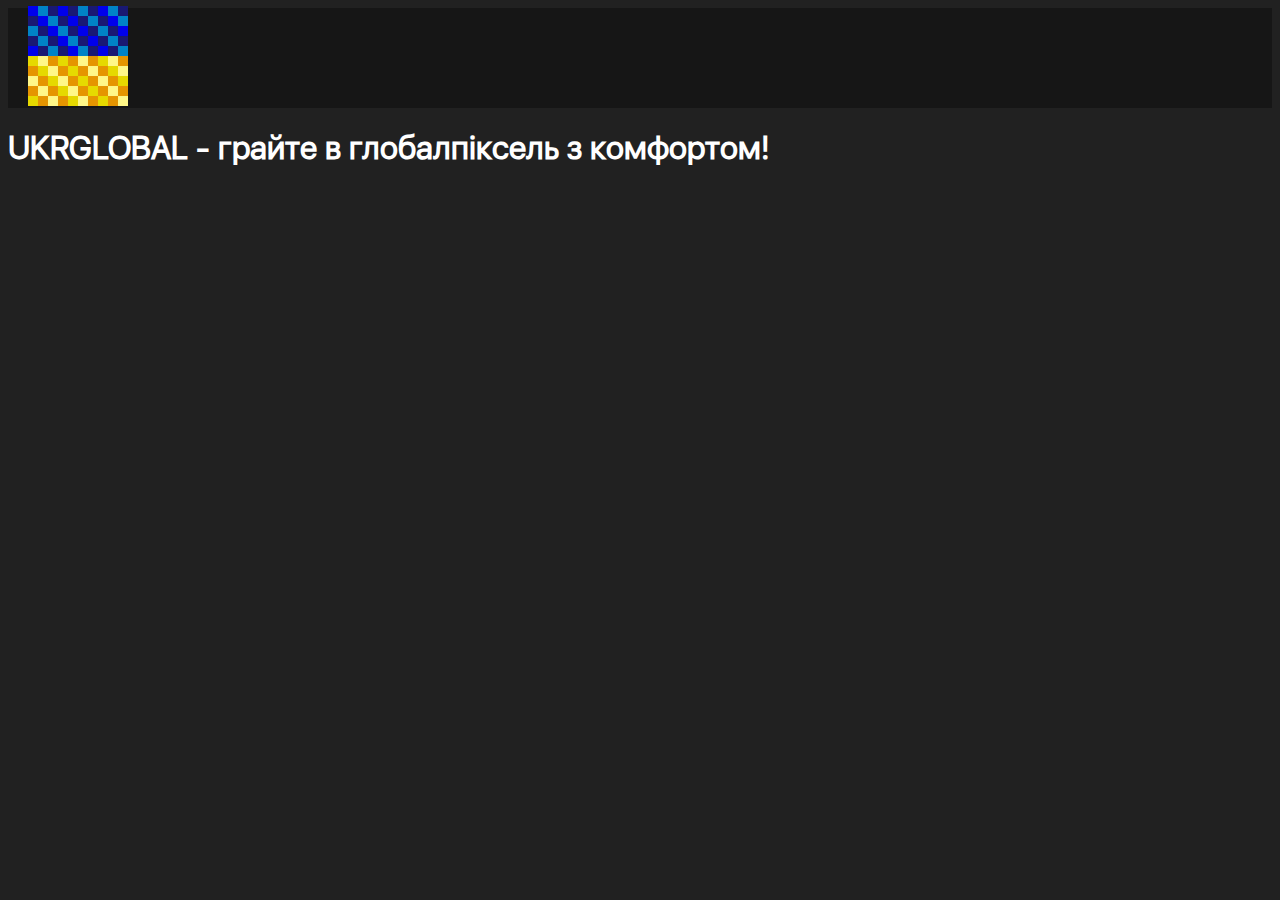
==== index.html @ 82b8c5d1 "Update index.html" ====
<!DOCTYPE html>
<html>

<head>
  <meta charset="utf-8" />
  <meta name="viewport" content="width=device-width" />
  <title>Укрглобал</title>
  <link href="styles/style.css" rel="stylesheet" type="text/css" />
  <link href="styles/francisco.css" rel="stylesheet" type="text/css" />
</head>

<body>
  <header>
    <div class="logo">
      <img src="images/logos/ukrglobal.png" alt="Logo" />
    </div>
  </header>
  <!-- Game Container -->
  <h1>UKRGLOBAL - грайте в глобалпіксель з комфортом!</h1>
 

    <script src="script.js"></script>
</body>

</html>
---- styles/style.css ----
html {
  font-family: 'SFUIDisplay', sans-serif;
  color: white;
  background-color: #212121;
}

.game-container-wrapper {
  display: grid;
  grid-template-columns: repeat(auto-fill, minmax(300px, 1fr));
  grid-gap: 20px;
}

.game-container {
  display: flex;
  flex-direction: column;
  align-items: center;
  justify-content: center;
  height: 232px;
  width: 426px;
  cursor: pointer;
}

.game-icon {
  width: 150px;
  height: 150px;
  border-radius: 25%;
}

.game-name {
  font-size: 24px;
  margin: 0;
  margin-top: 20px;
  color: #ffffff;
}

.game-description {
  font-size: 16px;
  margin: 0;
  margin-top: 10px;
  color: gray;
}

a {
  color: inherit;
  text-decoration: none;
}

a:hover {
  text-decoration: underline;
}

.game-icon:hover {
  box-shadow: 0 0 20px 5px whitesmoke;
  transition: transform ease 0.5s, box-shadow ease 0.5s;
}

.rounded-button {
  border-radius: 18px; /* adjust the pixel value to change the roundness of the button */
  background-color: #474747; /* change the background color of the button */
  color: white; /* change the color of the button text */
  font-size: 16px; /* change the font size of the button text */
  padding: 10px 20px; /* adjust the padding of the button (top-bottom, left-right) */
  border: none; /* remove the border of the button */
  cursor: pointer; /* change the cursor style when hovering over the button */
}

.game-description-page {
  font-size: 18px;
  margin: 0;
  margin-top: 10px;
  color: #ebebeb;
}

.game-icon-page {
  width: 135px;
  height: 135px;
  border-radius: 25%;
}

.game-icon-page:hover {
  box-shadow: 0 0 20px 5px whitesmoke;
  transition: transform ease 0.5s, box-shadow ease 0.5s;
}

.rounded-button:hover {
  box-shadow: 0 0 20px 5px whitesmoke;
  transition: transform ease 0.5s, box-shadow ease 0.5s;
}

header {
  display: flex;
  justify-content: left;
  align-items: center;
  padding: 20px;
  height: 60px;
  background-color: #161616;
}

.logo img {
  height: 100;
  width: 100px;
  position: relative;
}

.title {
  font-size: 24px;
  position: relative;
  margin-left: 10px;
  font-weight: bold;
}

.game-container-wrapper {
  /* Existing styles for game container wrapper */
  margin-top: 25px; /* Change this value according to the height of your header */
}
---- styles/francisco.css ----
@font-face {
  font-family: 'SFUIDisplay';
  font-style: normal;
  font-weight: 300;
  src: local('SFUIDisplay'), url(SFUIDisplay-Regular.woff) format('woff')
}
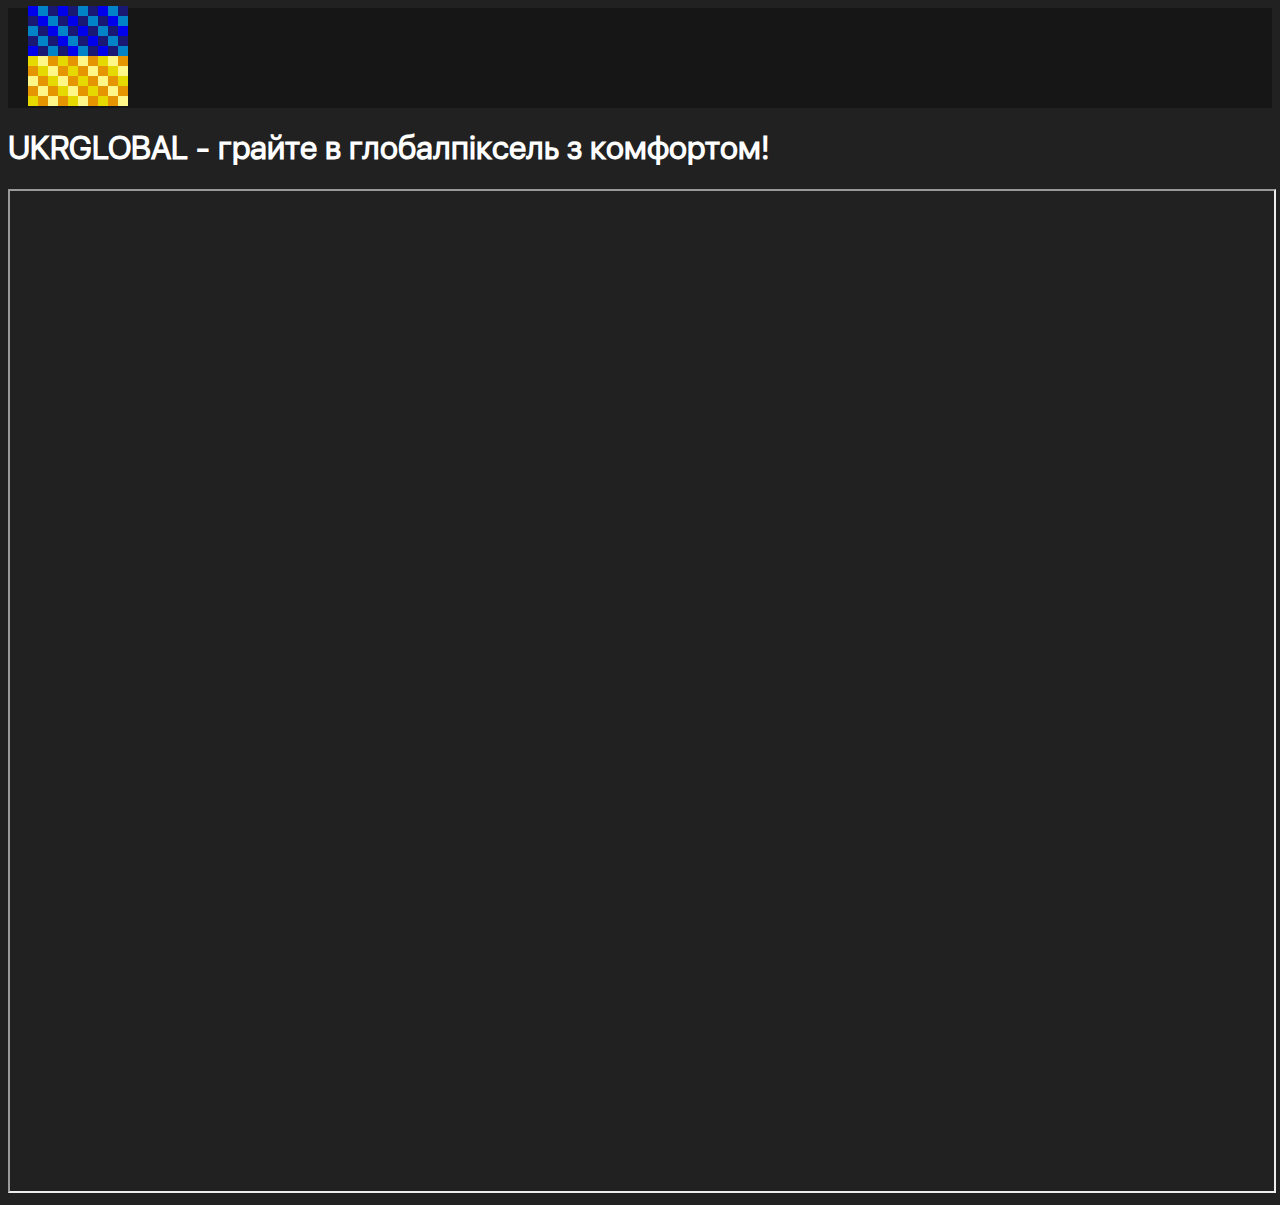
==== commit 76bf5cba: "Update index.html" ====
--- a/index.html
+++ b/index.html
@@ -17,8 +17,7 @@
   </header>
   <!-- Game Container -->
   <h1>UKRGLOBAL - грайте в глобалпіксель з комфортом!</h1>
- 
-
+ <iframe src="https://globalpixel.xyz/#d,0,0,16" name="iframe_a" height="1000px" width="100%" title="Global pixel"></iframe>
     <script src="script.js"></script>
 </body>
 
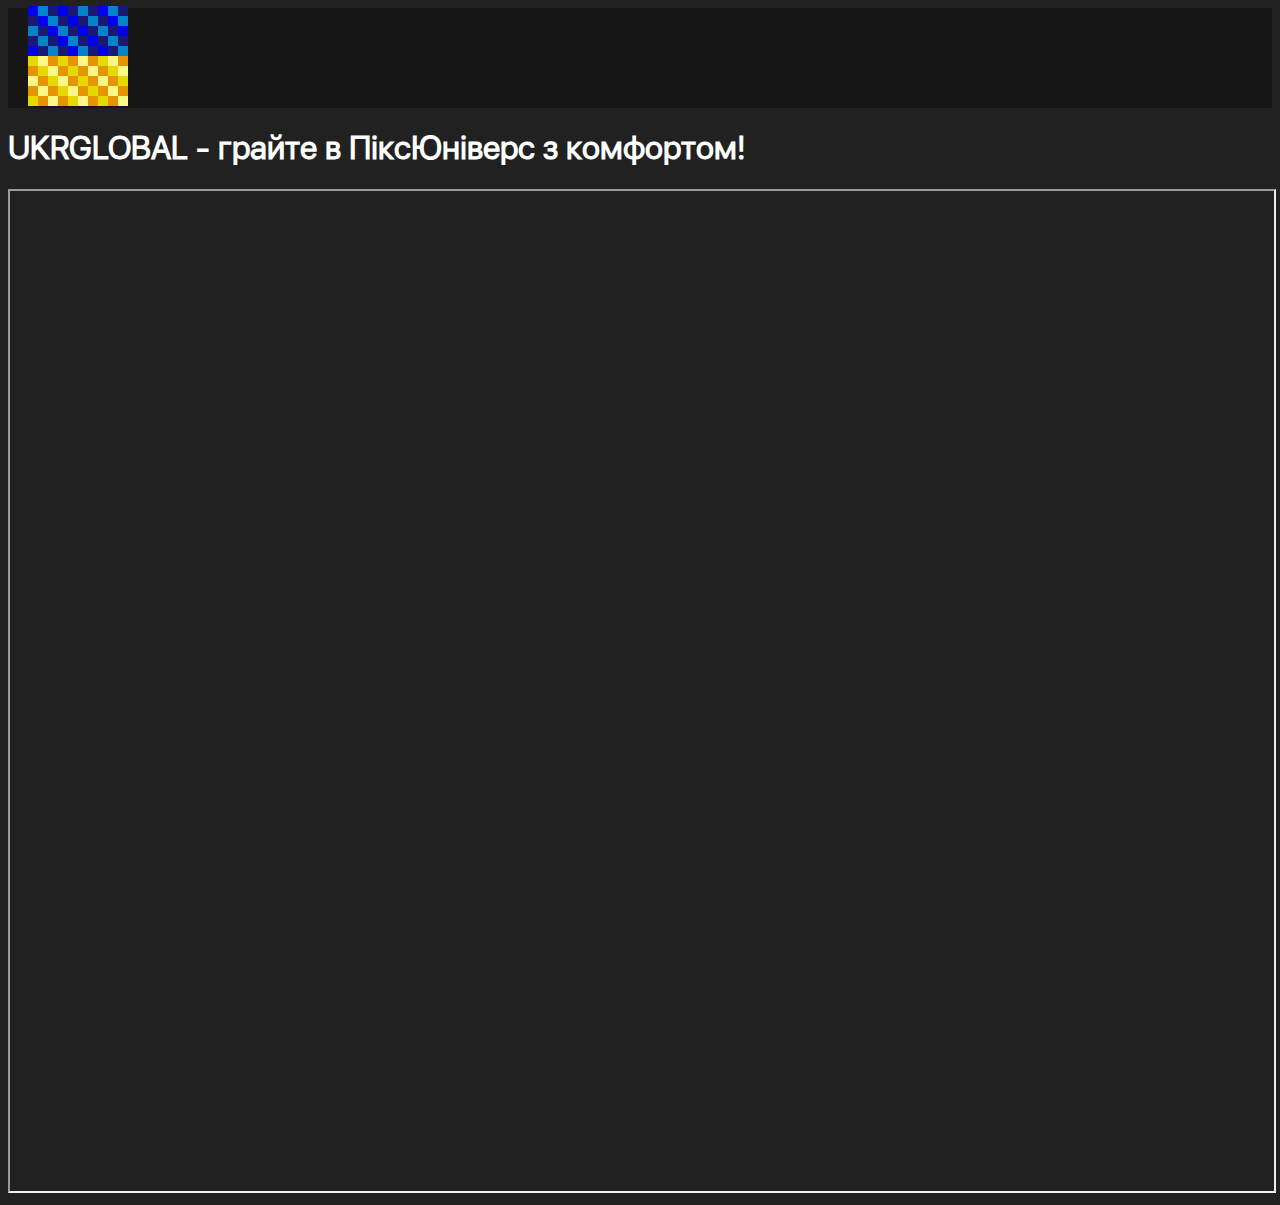
==== commit a9e64248: "Update index.html" ====
--- a/index.html
+++ b/index.html
@@ -16,8 +16,8 @@
     </div>
   </header>
   <!-- Game Container -->
-  <h1>UKRGLOBAL - грайте в глобалпіксель з комфортом!</h1>
- <iframe src="https://globalpixel.xyz/#d,0,0,16" name="iframe_a" height="1000px" width="100%" title="Global pixel"></iframe>
+  <h1>UKRGLOBAL - грайте в ПіксЮніверс з комфортом!</h1>
+ <iframe src="https://pixuniverse.fun/#d,0,0,16" name="iframe_a" height="1000px" width="100%" title="pixuniverse"></iframe>
     <script src="script.js"></script>
 </body>
 
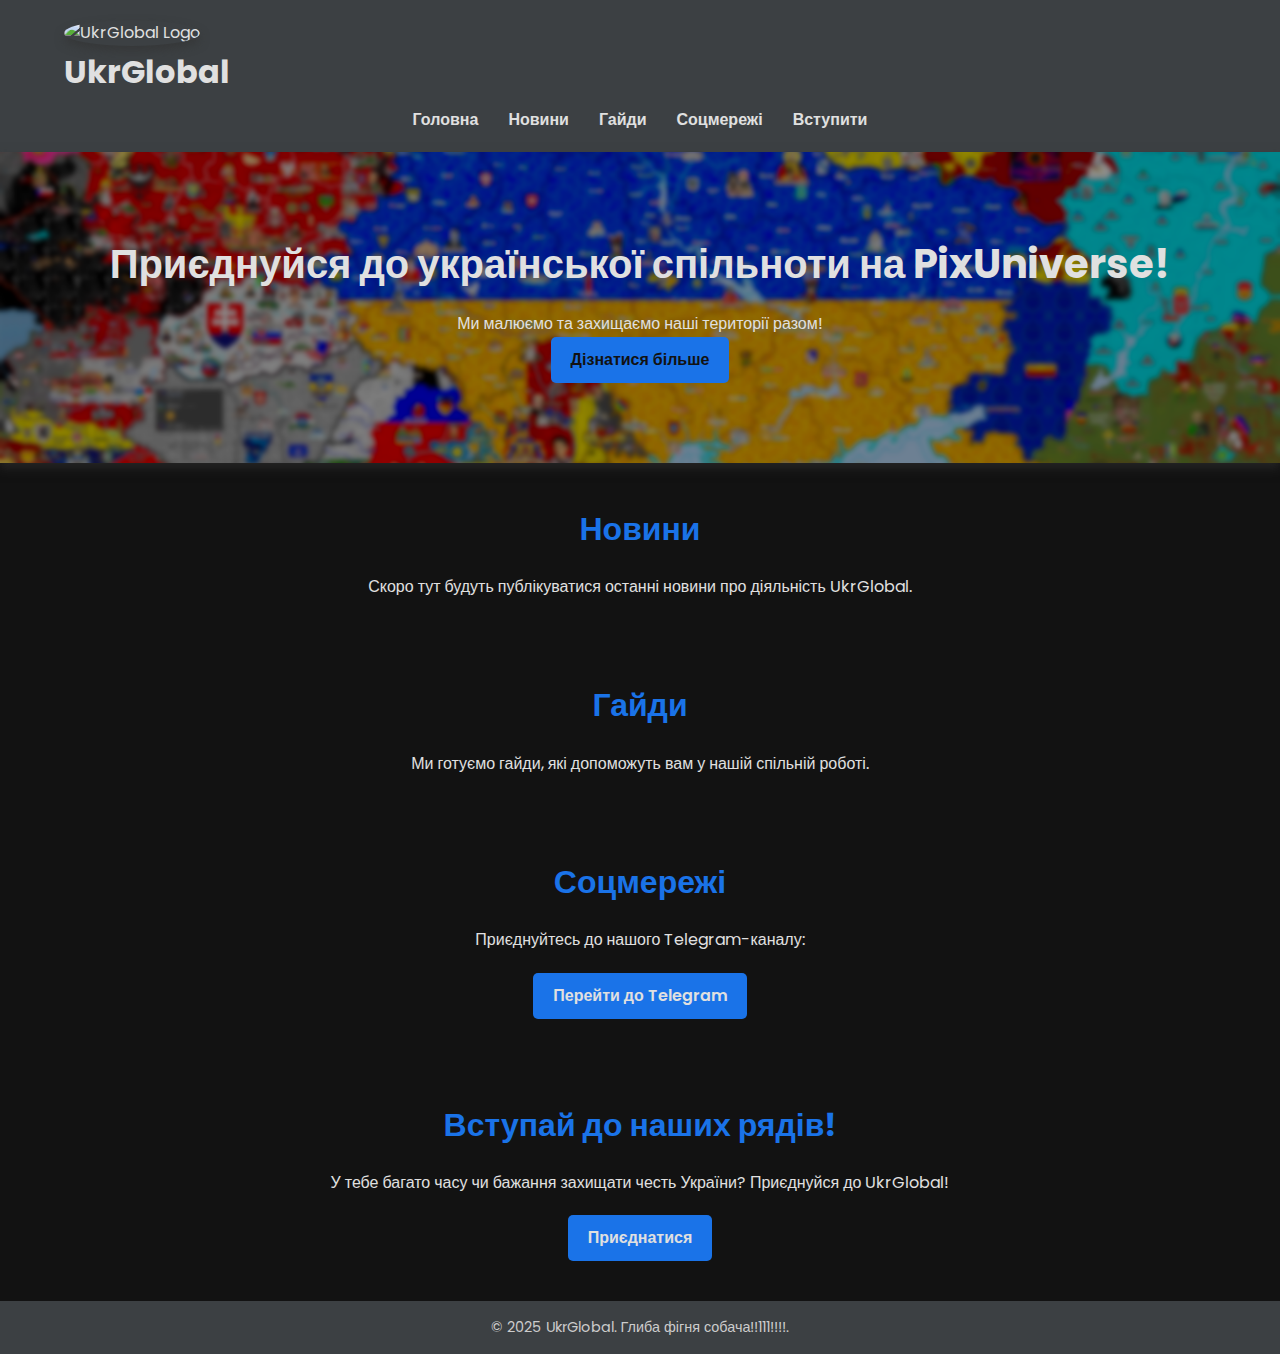
==== commit df3b69d3: "Add files via upload" ====
--- a/index.html
+++ b/index.html
@@ -1,24 +1,75 @@
 <!DOCTYPE html>
-<html>
+<html lang="uk">
 
 <head>
-  <meta charset="utf-8" />
-  <meta name="viewport" content="width=device-width" />
-  <title>Укрглобал</title>
-  <link href="styles/style.css" rel="stylesheet" type="text/css" />
-  <link href="styles/francisco.css" rel="stylesheet" type="text/css" />
+  <meta charset="UTF-8">
+  <meta name="viewport" content="width=device-width, initial-scale=1.0">
+  <title>UkrGlobal</title>
+  <link rel="stylesheet" href="style.css">
 </head>
 
 <body>
   <header>
-    <div class="logo">
-      <img src="images/logos/ukrglobal.png" alt="Logo" />
+    <div class="container">
+      <img src="ukrglobal.jpg" alt="UkrGlobal Logo" class="logo">
+      <h1>UkrGlobal</h1>
+      <nav>
+        <ul>
+          <li><a href="#home">Головна</a></li>
+          <li><a href="#news">Новини</a></li>
+          <li><a href="#guides">Гайди</a></li>
+          <li><a href="#social">Соцмережі</a></li>
+          <li><a href="#join">Вступити</a></li>
+        </ul>
+      </nav>
     </div>
   </header>
-  <!-- Game Container -->
-  <h1>UKRGLOBAL - грайте в ПіксЮніверс з комфортом!</h1>
- <iframe src="https://pixuniverse.fun/#d,0,0,16" name="iframe_a" height="1000px" width="100%" title="pixuniverse"></iframe>
-    <script src="script.js"></script>
+
+  <main>
+    <section id="home" class="hero">
+      <div class="container">
+        <h2>Приєднуйся до української спільноти на PixUniverse!</h2>
+        <p>Ми малюємо та захищаємо наші території разом!</p>
+        <a href="https://pixuniverse.fun" class="btn">Дізнатися більше</a>
+      </div>
+    </section>
+
+    <section id="news" class="section">
+      <div class="container">
+        <h2>Новини</h2>
+        <p>Скоро тут будуть публікуватися останні новини про діяльність UkrGlobal.</p>
+      </div>
+    </section>
+
+    <section id="guides" class="section">
+      <div class="container">
+        <h2>Гайди</h2>
+        <p>Ми готуємо гайди, які допоможуть вам у нашій спільній роботі.</p>
+      </div>
+    </section>
+
+    <section id="social" class="section">
+      <div class="container">
+        <h2>Соцмережі</h2>
+        <p>Приєднуйтесь до нашого Telegram-каналу:</p>
+        <a href="https://t.me/uagpf" class="btn">Перейти до Telegram</a>
+      </div>
+    </section>
+
+    <section id="join" class="section call-to-action">
+      <div class="container">
+        <h2>Вступай до наших рядів!</h2>
+        <p>У тебе багато часу чи бажання захищати честь України? Приєднуйся до UkrGlobal!</p>
+        <a href="https://pixuniverse.fun" class="btn">Приєднатися</a>
+      </div>
+    </section>
+  </main>
+
+  <footer>
+    <div class="container">
+      <p>&copy; 2025 UkrGlobal. Глиба фігня собача!!111!!!!.</p>
+    </div>
+  </footer>
 </body>
 
-</html>
+</html>--- a/style.css
+++ b/style.css
@@ -0,0 +1,127 @@
+@import url("https://fonts.googleapis.com/css2?family=Poppins:wght@400;600&display=swap");
+
+:root {
+  --primary-color: #1a73e8;
+  --secondary-color: #3c4043;
+  --background-color: #121212;
+  --text-color: #e0e0e0;
+  --accent-shadow: rgba(50, 50, 50, 0.6);
+}
+
+* {
+  margin: 0;
+  padding: 0;
+  box-sizing: border-box;
+}
+
+body {
+  font-family: 'Poppins', sans-serif;
+  background-color: var(--background-color);
+  color: var(--text-color);
+  line-height: 1.6;
+}
+
+.container {
+  width: 90%;
+  max-width: 1200px;
+  margin: 0 auto;
+}
+
+header {
+  background-color: var(--secondary-color);
+  padding: 20px 0;
+  box-shadow: 0 2px 5px var(--accent-shadow);
+}
+
+.logo {
+  height: 80px;
+  border-radius: 50%;
+  box-shadow: 0 5px 10px var(--accent-shadow);
+}
+
+nav ul {
+  list-style: none;
+  display: flex;
+  justify-content: center;
+  margin-top: 10px;
+}
+
+nav ul li {
+  margin: 0 15px;
+}
+
+nav ul li a {
+  text-decoration: none;
+  color: var(--text-color);
+  font-weight: 600;
+  transition: color 0.3s;
+}
+
+nav ul li a:hover {
+  color: var(--primary-color);
+}
+
+.hero {
+  background: url("map.png") center/cover no-repeat;
+  color: var(--text-color);
+  text-align: center;
+  padding: 80px 20px;
+  box-shadow: 0 5px 10px var(--accent-shadow);
+}
+
+.hero h2 {
+  font-size: 2.5rem;
+  margin-bottom: 15px;
+}
+
+.hero .btn {
+  display: inline-block;
+  background-color: var(--primary-color);
+  color: var(--background-color);
+  padding: 10px 20px;
+  border-radius: 5px;
+  text-decoration: none;
+  font-weight: 600;
+  transition: background-color 0.3s, transform 0.3s;
+}
+
+.hero .btn:hover {
+  background-color: var(--secondary-color);
+  transform: scale(1.05);
+}
+
+.section {
+  padding: 40px 0;
+  text-align: center;
+}
+
+.section h2 {
+  margin-bottom: 20px;
+  font-size: 2rem;
+  color: var(--primary-color);
+}
+
+.section .btn {
+  margin-top: 20px;
+  display: inline-block;
+  background-color: var(--primary-color);
+  color: var(--text-color);
+  padding: 10px 20px;
+  border-radius: 5px;
+  text-decoration: none;
+  font-weight: 600;
+  transition: background-color 0.3s, transform 0.3s;
+}
+
+.section .btn:hover {
+  background-color: var(--secondary-color);
+  transform: scale(1.05);
+}
+
+footer {
+  text-align: center;
+  background-color: var(--secondary-color);
+  padding: 15px 0;
+  color: #ccc;
+  font-size: 0.9rem;
+}
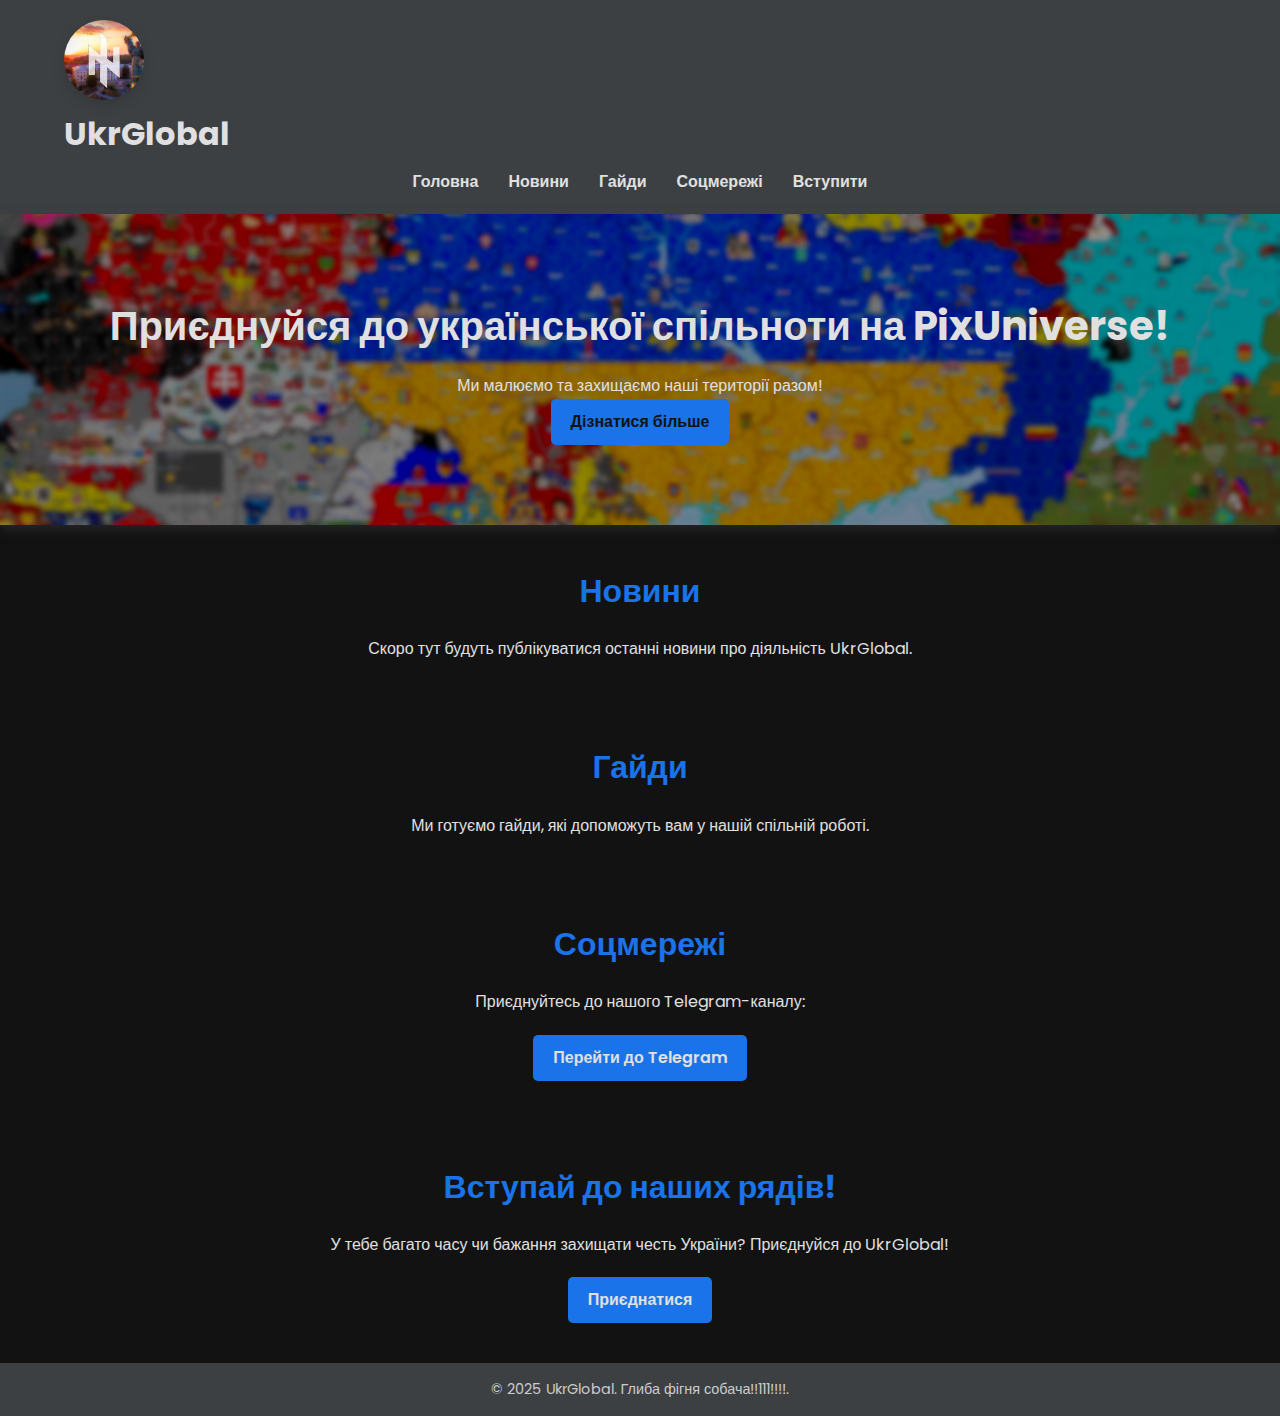
==== commit 47e7168a: "Update index.html" ====
--- a/index.html
+++ b/index.html
@@ -6,6 +6,7 @@
   <meta name="viewport" content="width=device-width, initial-scale=1.0">
   <title>UkrGlobal</title>
   <link rel="stylesheet" href="style.css">
+  <link rel="favicon" href="favicon.ico">
 </head>
 
 <body>
@@ -72,4 +73,4 @@
   </footer>
 </body>
 
-</html>+</html>
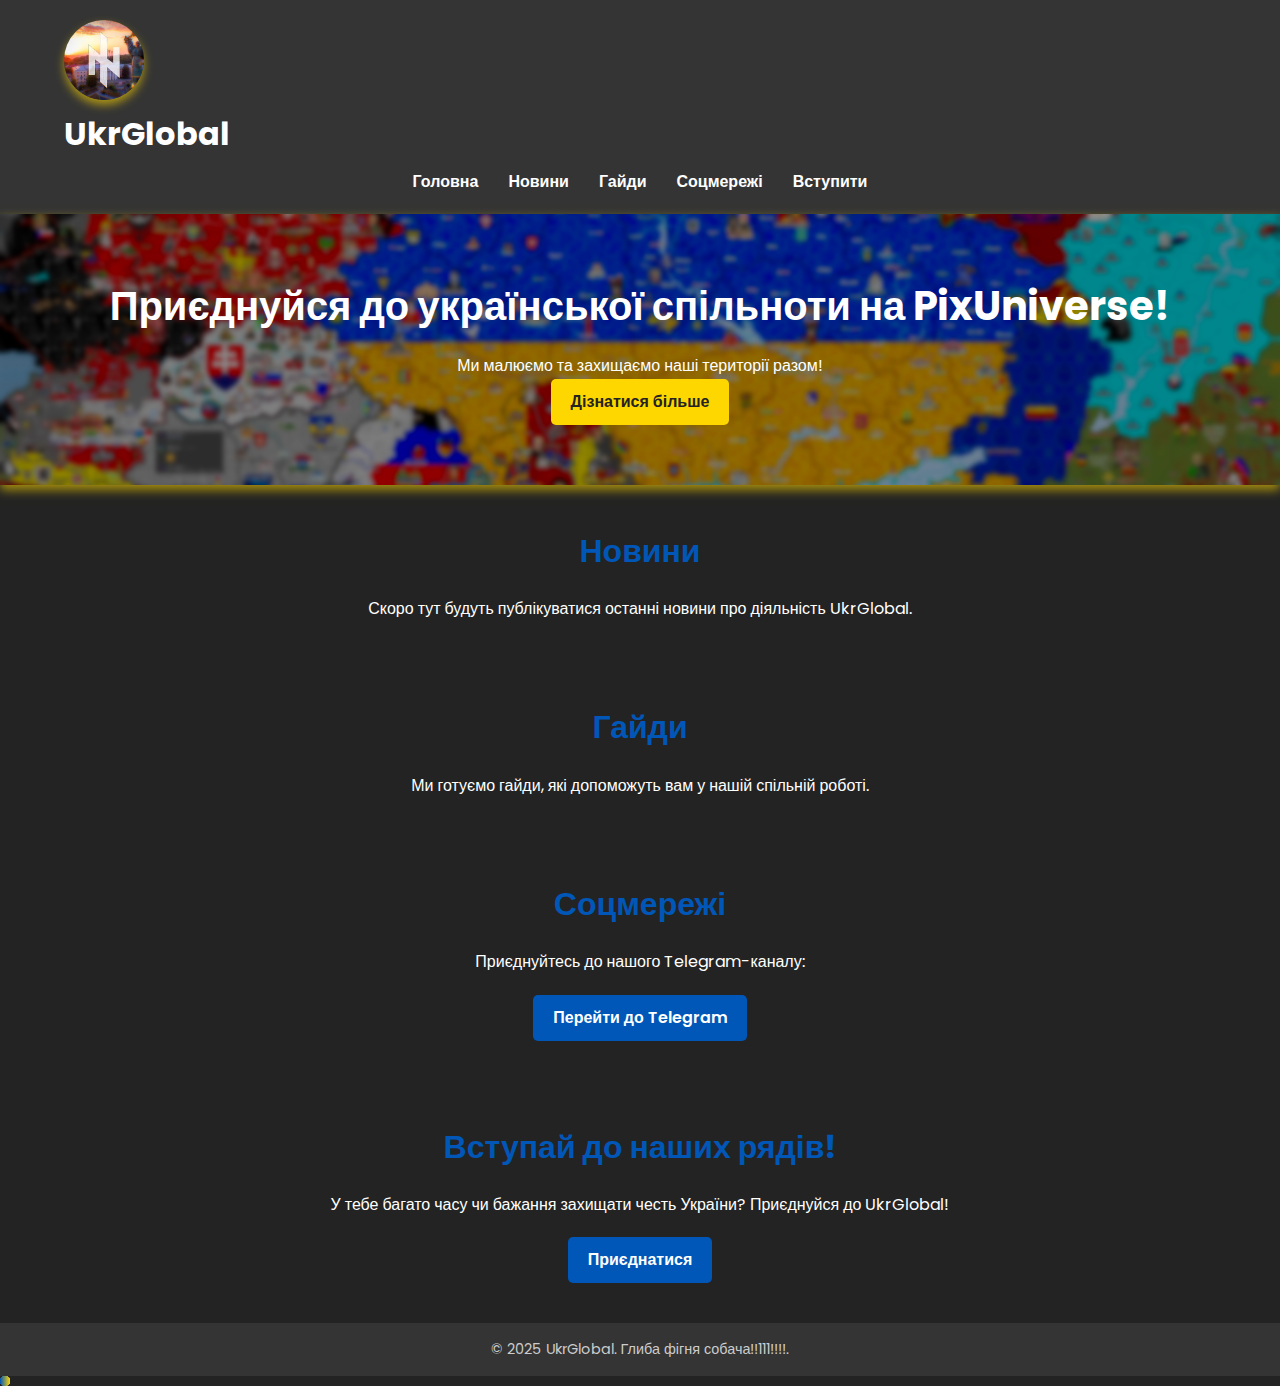
==== commit 20f2d694: "Update index.html" ====
--- a/index.html
+++ b/index.html
@@ -6,10 +6,11 @@
   <meta name="viewport" content="width=device-width, initial-scale=1.0">
   <title>UkrGlobal</title>
   <link rel="stylesheet" href="style.css">
-  <link rel="favicon" href="favicon.ico">
+  <link rel="icon" href="favicon.ico">
 </head>
 
 <body>
+<script src="script.js"></script>
   <header>
     <div class="container">
       <img src="ukrglobal.jpg" alt="UkrGlobal Logo" class="logo">
--- a/style.css
+++ b/style.css
@@ -1,11 +1,11 @@
 @import url("https://fonts.googleapis.com/css2?family=Poppins:wght@400;600&display=swap");
 
 :root {
-  --primary-color: #1a73e8;
-  --secondary-color: #3c4043;
-  --background-color: #121212;
-  --text-color: #e0e0e0;
-  --accent-shadow: rgba(50, 50, 50, 0.6);
+  --primary-color: #0057b7;
+  --secondary-color: #ffd700;
+  --background-color: #232323;
+  --text-color: #ffffff;
+  --accent-shadow: rgba(255, 215, 0, 0.6);
 }
 
 * {
@@ -28,7 +28,7 @@
 }
 
 header {
-  background-color: var(--secondary-color);
+  background-color: #343434;
   padding: 20px 0;
   box-shadow: 0 2px 5px var(--accent-shadow);
 }
@@ -58,14 +58,14 @@
 }
 
 nav ul li a:hover {
-  color: var(--primary-color);
+  color: var(--secondary-color);
 }
 
 .hero {
-  background: url("map.png") center/cover no-repeat;
+  background: url('map.png') center/cover no-repeat;
   color: var(--text-color);
   text-align: center;
-  padding: 80px 20px;
+  padding: 60px 20px;
   box-shadow: 0 5px 10px var(--accent-shadow);
 }
 
@@ -76,7 +76,7 @@
 
 .hero .btn {
   display: inline-block;
-  background-color: var(--primary-color);
+  background-color: var(--secondary-color);
   color: var(--background-color);
   padding: 10px 20px;
   border-radius: 5px;
@@ -86,7 +86,7 @@
 }
 
 .hero .btn:hover {
-  background-color: var(--secondary-color);
+  background-color: var(--primary-color);
   transform: scale(1.05);
 }
 
@@ -120,8 +120,18 @@
 
 footer {
   text-align: center;
-  background-color: var(--secondary-color);
+  background-color: #343434;
   padding: 15px 0;
   color: #ccc;
   font-size: 0.9rem;
 }
+
+/* Pointer trail effect */
+.trail {
+  position: absolute;
+  height: 10px;
+  width: 10px;
+  border-radius: 50%;
+  background: linear-gradient(90deg, var(--primary-color), var(--secondary-color));
+  pointer-events: none;
+}
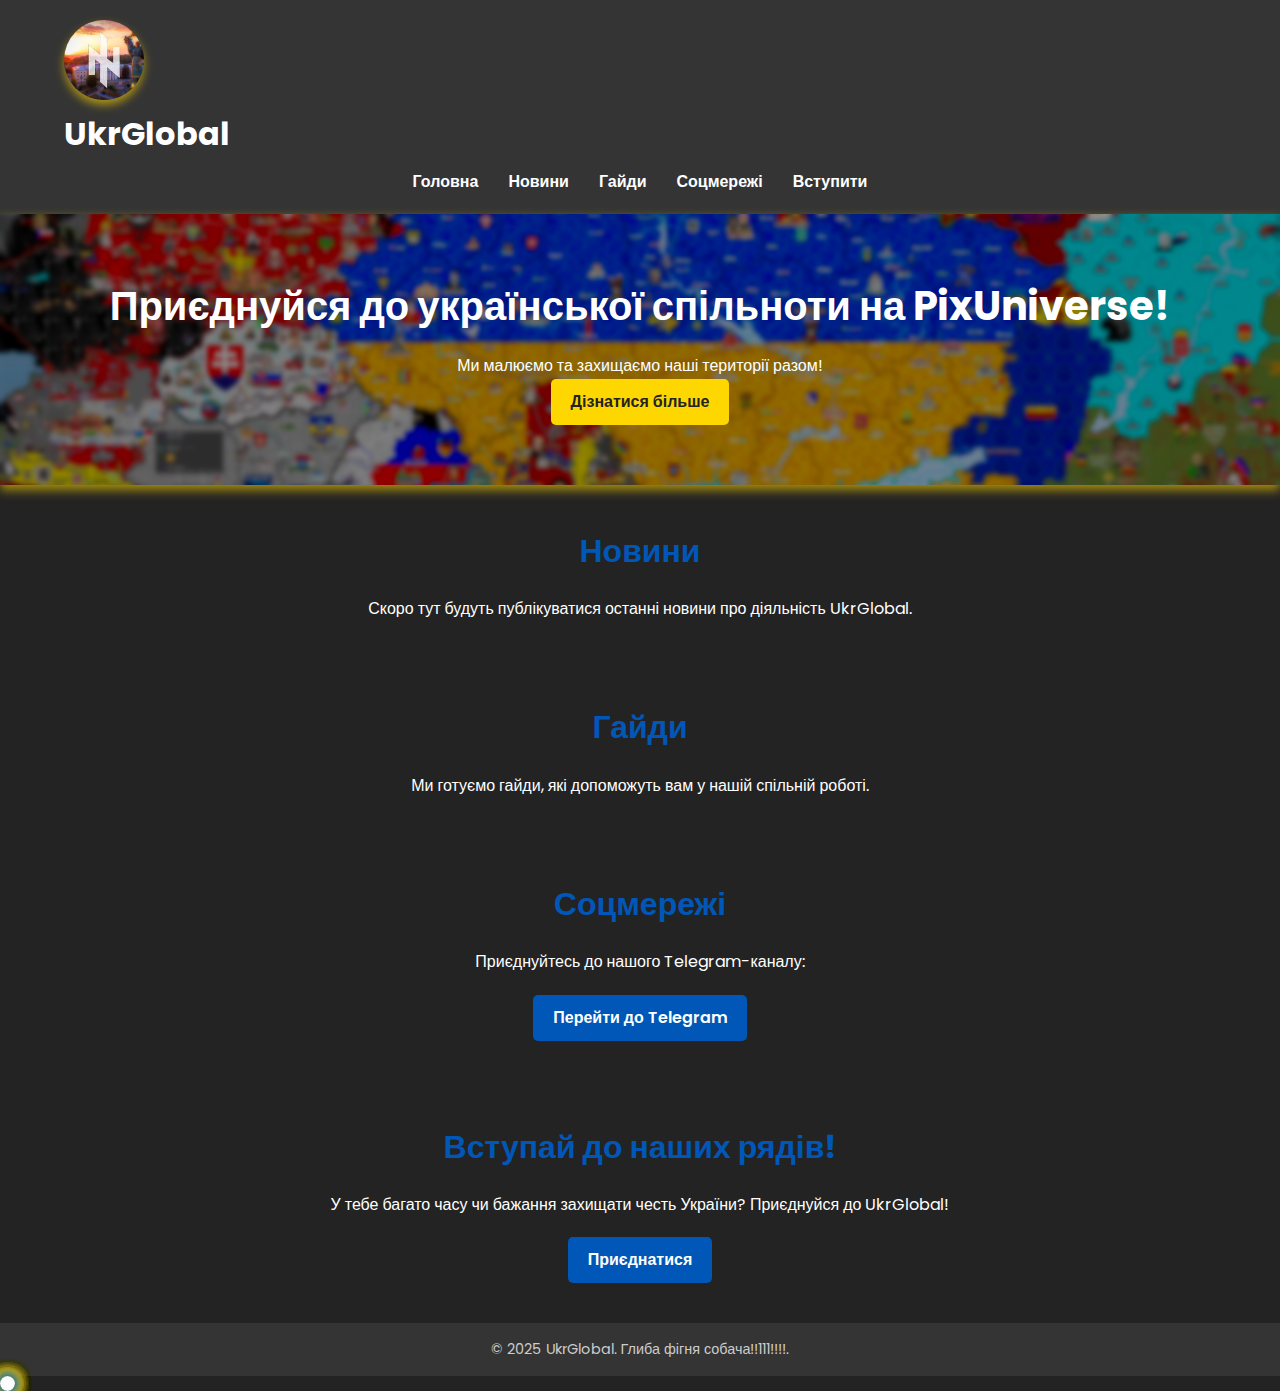
==== commit 0196955a: "Update index.html" ====
--- a/index.html
+++ b/index.html
@@ -18,8 +18,8 @@
       <nav>
         <ul>
           <li><a href="#home">Головна</a></li>
-          <li><a href="#news">Новини</a></li>
-          <li><a href="#guides">Гайди</a></li>
+          <li><a href="news.html">Новини</a></li>
+          <li><a href="guides.html">Гайди</a></li>
           <li><a href="#social">Соцмережі</a></li>
           <li><a href="#join">Вступити</a></li>
         </ul>
--- a/style.css
+++ b/style.css
@@ -126,12 +126,24 @@
   font-size: 0.9rem;
 }
 
-/* Pointer trail effect */
 .trail {
   position: absolute;
-  height: 10px;
-  width: 10px;
+  height: 15px;
+  width: 15px;
   border-radius: 50%;
-  background: linear-gradient(90deg, var(--primary-color), var(--secondary-color));
   pointer-events: none;
+  background: radial-gradient(circle, rgba(255, 255, 255, 0.8), transparent);
+  box-shadow: 0 0 8px var(--primary-color), 0 0 15px var(--secondary-color);
+  transform: scale(1);
+  animation: pulse 1.5s infinite ease-in-out;
+  transition: transform 0.2s, opacity 0.2s;
 }
+
+@keyframes pulse {
+  0%, 100% {
+    transform: scale(1);
+  }
+  50% {
+    transform: scale(1.2);
+  }
+}
